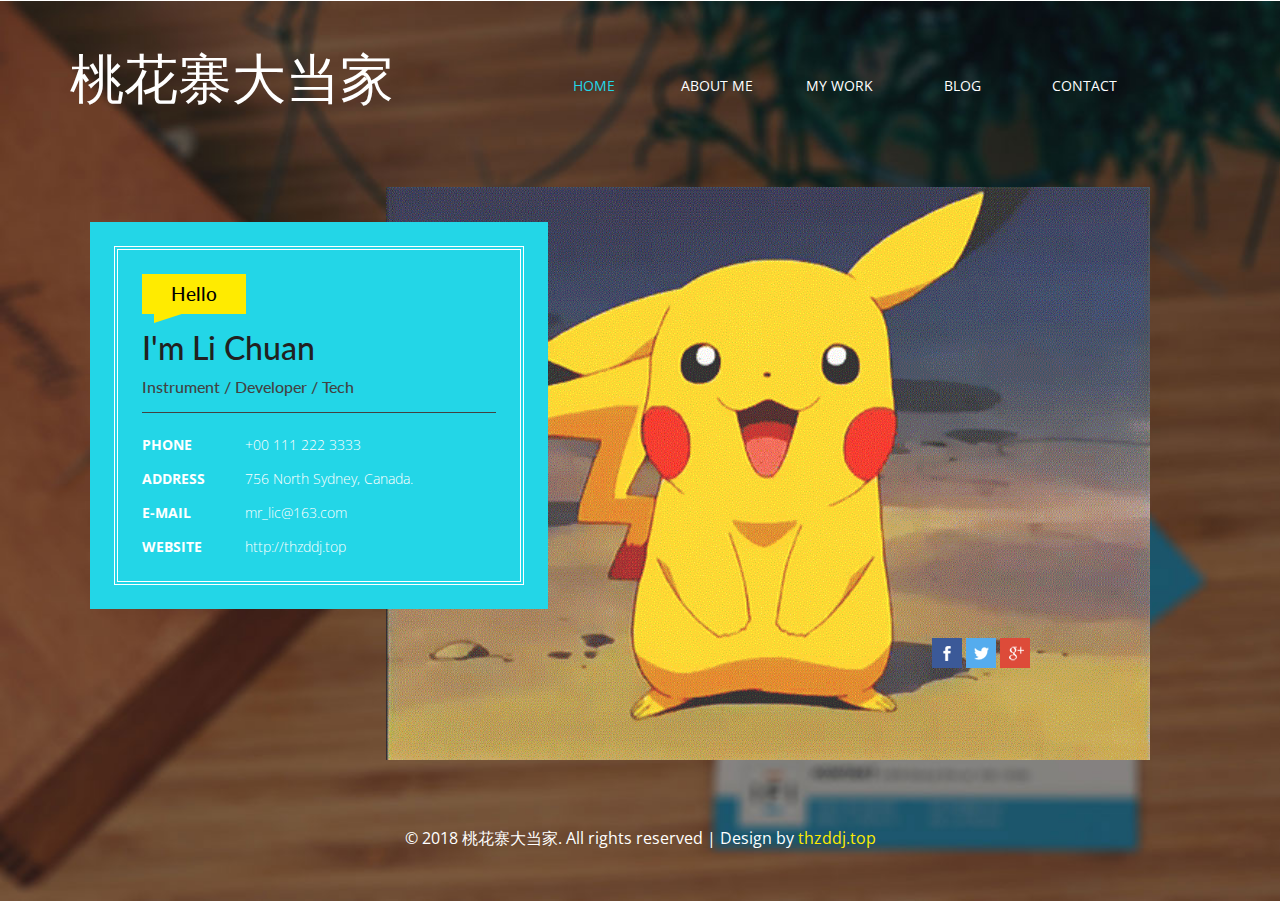
==== index.html @ bfb8bb34 "עÊÍ" ====
﻿<!--author: 李川-->
<!DOCTYPE html>
<html>
<head>
<title>桃花寨大当家</title>
<!-- for-mobile-apps -->
<meta name="viewport" content="width=device-width, initial-scale=1">
<meta http-equiv="Content-Type" content="text/html; charset=utf-8" />
<meta name="keywords" content="Modern CV Responsive web template, Bootstrap Web Templates, Flat Web Templates, Android Compatible web template, 
Smartphone Compatible web template, free webdesigns for Nokia, Samsung, LG, SonyEricsson, Motorola web design" />
<script type="application/x-javascript"> addEventListener("load", function() { setTimeout(hideURLbar, 0); }, false);
		function hideURLbar(){ window.scrollTo(0,1); } </script>
<!-- //for-mobile-apps -->
<link href="css/bootstrap.css" rel="stylesheet" type="text/css" media="all" />
<link href="css/style.css" rel="stylesheet" type="text/css" media="all" />
<link rel="stylesheet" href="css/swipebox.css">
<!-- js -->
<script type="text/javascript" src="js/jquery-2.1.4.min.js"></script>
<!-- //js -->
<link href='//fonts.googleapis.com/css?family=Lato:400,100,100italic,300,300italic,400italic,700,700italic,900,900italic' rel='stylesheet' type='text/css'>
<link href='//fonts.googleapis.com/css?family=Open+Sans:400,300,300italic,400italic,600,600italic,700,700italic,800,800italic' rel='stylesheet' type='text/css'>
</head>
	
<body>
	<div class="banner_body">
		<div class="container">
			<div class="w3ls_logo_nav">
				<div class="w3ls_logo_nav_right">
					<div class="sap_tabs">
						<div class="w3ls_logo_nav_left">
							<h1><a href="index.html">桃花寨大当家</a></h1>
						</div>
						<div id="horizontalTab" style="display: block; width: 100%; margin: 0px;">
							<div class="resp-tabs-container">
								
								<ul class="resp-tabs-list">
									<li class="resp-tab-item" aria-controls="tab_item-1" id="tab_item-1">Home</li>
									<li class="resp-tab-item" aria-controls="tab_item-2" id="tab_item-2">About Me</li>
									<li class="resp-tab-item" aria-controls="tab_item-3" id="tab_item-3">My Work</li>
									<li class="resp-tab-item" aria-controls="tab_item-4" id="tab_item-4">Blog</li>
									<li class="resp-tab-item" aria-controls="tab_item-5" id="tab_item-5">Contact</li>
								</ul>
								<div class="tab-1 resp-tab-content" aria-labelledby="tab_item-1">
				<!-- home -->					
									<div class="wthree_tab_content">
										<img src="images/thzddj.gif" alt=" " class="img-responsive" />
										<div class="wthree_tab_content_pos1">
											<ul>
												<li><a href="#" class="facebook"></a></li>
												<li><a href="#" class="twitter"></a></li>
												<li><a href="#" class="g"></a></li>
											</ul>
										</div>
										<div class="wthree_tab_content_pos">
											<div class="wthree_tab_content_pos_grid">
												<h2>Hello</h2>
												<h3>I'm Li Chuan</h3>
												<h6>Instrument / Developer / Tech</h6>
												<ul class="address">
													<li>
														<ul class="address-text">
															<li><b>PHONE </b></li>
															<li>+00 111 222 3333</li>
														</ul>
													</li>
													<li>
														<ul class="address-text">
															<li><b>ADDRESS </b></li>
															<li>756 North Sydney, Canada.</li>
														</ul>
													</li>
													<li>
														<ul class="address-text">
															<li><b>E-MAIL </b></li>
															<li><a href="mr_lic@163.com"> mr_lic@163.com</a></li>
														</ul>
													</li>
													<li>
														<ul class="address-text">
															<li><b>WEBSITE </b></li>
															<li><a href="http://thzddj.top">http://thzddj.top</a></li>
														</ul>
													</li>
												</ul>
											</div>
										</div>
									</div>
				<!-- //home -->
								</div>
								<div class="tab-2 resp-tab-content" aria-labelledby="tab_item-2">
				<!-- about -->
									<div class="agile_about">
										<div class="agile_about_pos">
											<img src="images/1.png" alt=" " class="img-responsive" />
										</div>
									</div>
									<div class="agileits_agile_about">
										<h3>About Me</h3>
										<div class="col-md-6 agileits_agile_about_left">
											<p>Sed ac libero mattis, accumsan lacus nec, eleifend 
												tortor. Etiam sodales consequat cursus. Quisque 
												venenatis mi at nulla pulvinar lobortis. Mauris 
												vulputate odio sed dolor suscipit, a sollicitudin 
												sapien auctor. Nam aliquam tellus nibh, molestie 
												dictum ipsum lobortis in.</p>
										</div>
										<div class="col-md-6 agileits_agile_about_right">
											<h4>Nam vestibulum odio eu erat pulvinar pulvinar. 
												Aliquam enim odio, scelerisque quis lacus.</h4>
										</div>
										<div class="clearfix"> </div>
										<div class="agileits_skills_grids">
											<div class="col-md-6 agileits_skills_grid">
												<div class="skills">
													<div class="skill1" style="width:80%"> </div>		
													<div class="bar">
														<p>HTML / CSS3 / SASS</p>
													</div>
												</div>
												<div class="skills skills1">
													<div class="skill3" style="width:75%"> </div>							
													<div class="bar">
														<p>Javascript</p>
													</div>
												</div>
												<div class="skills skills2">
													<div class="skill4" style="width:60%"> </div>							
													<div class="bar">
														<p>Wordpress</p>
													</div>
												</div>
												<div class="skills skills3">
													<div class="skill5" style="width:36%"> </div>							
													<div class="bar">
														<p>Php</p>
													</div>
												</div>
											</div>
											<div class="col-md-6 agileits_skills_grid">
												<div class="skills">
													<div class="skill1" style="width:80%"> </div>		
													<div class="bar">
														<p>photoshop</p>
													</div>
												</div>
												<div class="skills skills1">
													<div class="skill3" style="width:75%"> </div>							
													<div class="bar">
														<p>multitasking</p>
													</div>
												</div>
												<div class="skills skills2">
													<div class="skill4" style="width:60%"> </div>							
													<div class="bar">
														<p>creative</p>
													</div>
												</div>
												<div class="skills skills3">
													<div class="skill5" style="width:36%"> </div>							
													<div class="bar">
														<p>responsible</p>
													</div>
												</div>
											</div>
											<div class="clearfix"> </div>
										</div>
									</div>
				<!-- //about -->
								</div>
								<div class="tab-3 resp-tab-content" aria-labelledby="tab_item-3">
				<!-- work -->
									<div class="agile_about">
										<div class="agile_about_pos">
											<img src="images/1.png" alt=" " class="img-responsive" />
										</div>
									</div>
									<div class="agileits_agile_about">
										<h3>My Work</h3>
										<div class="agileits_agile_about_portfolio">
											<div class="col-md-4 agileits_agile_about_portfolio_left">
												<div class="w3_portfolio_grid view second-effect">
													<a href="images/2.jpg" class="swipebox" title="Lorem ipsum dolor sit amet, consectetur adipiscing elit. Duis maximus tortor diam, ac lobortis justo rutrum quis. Praesent non purus fermentum, eleifend velit non.">
														<img src="images/2.jpg" alt=" " class="img-responsive" />
														<div class="mask">
															<p>Modern CV</p>
														</div>
													</a>
												</div>
											</div>
											<div class="col-md-4 agileits_agile_about_portfolio_left">
												<div class="w3_portfolio_grid view second-effect">
													<a href="images/3.jpg" class="swipebox" title="Fusce malesuada sapien enim, eget molestie quam laoreet ut. Mauris aliquet nisl in enim malesuada suscipit.Praesent non purus fermentum, eleifend velit non.">
														<img src="images/3.jpg" alt=" " class="img-responsive" />
														<div class="mask">
															<p>Modern CV</p>
														</div>
													</a>
												</div>
											</div>
											<div class="col-md-4 agileits_agile_about_portfolio_left">
												<div class="w3_portfolio_grid view second-effect">
													<a href="images/4.jpg" class="swipebox" title=" Proin finibus molestie eros, non pretium magna venenatis non. Vivamus imperdiet eget ipsum quis malesuada. Integer viverra laoreet nisi.">
														<img src="images/4.jpg" alt=" " class="img-responsive" />
														<div class="mask">
															<p>Modern CV</p>
														</div>
													</a>
												</div>
											</div>
											<div class="clearfix"> </div>
										</div>
										<div class="agileits_agile_about_portfolio1">
											<div class="col-md-4 agileits_agile_about_portfolio_left">
												<div class="w3_portfolio_grid view second-effect">
													<a href="images/5.jpg" class="swipebox" title="Sed sagittis neque nec consectetur rhoncus. Sed luctus ut arcu quis tempus. Nullam fringilla eros ac porta sollicitudin. Ut a enim tempor.">
														<img src="images/5.jpg" alt=" " class="img-responsive" />
														<div class="mask">
															<p>Modern CV</p>
														</div>
													</a>
												</div>
											</div>
											<div class="col-md-4 agileits_agile_about_portfolio_left">
												<div class="w3_portfolio_grid view second-effect">
													<a href="images/6.jpg" class="swipebox" title="Suspendisse nisl turpis, gravida a nisl et, egestas lacinia ipsum. Suspendisse rhoncus erat non sem blandit, at condimentum enim bibendum porttitor mauris.">
														<img src="images/6.jpg" alt=" " class="img-responsive" />
														<div class="mask">
															<p>Modern CV</p>
														</div>
													</a>
												</div>
											</div>
											<div class="col-md-4 agileits_agile_about_portfolio_left">
												<div class="w3_portfolio_grid view second-effect">
													<a href="images/7.jpg" class="swipebox" title="Ut sit amet convallis ipsum. Nunc tempor quam ex, eget porta sem vehicula sit amet. In eget elit eu eros pharetra ultrices. Integer fringilla tortor id metus condimentum.">
														<img src="images/7.jpg" alt=" " class="img-responsive" />
														<div class="mask">
															<p>Modern CV</p>
														</div>
													</a>
												</div>
											</div>
											<div class="clearfix"> </div>
										</div>
										<!-- swipe box js -->
										<script src="js/jquery.swipebox.min.js"></script> 
											<script type="text/javascript">
												jQuery(function($) {
													$(".swipebox").swipebox();
												});
										</script>
										<!-- //swipe box js -->
									</div>
				<!-- //work -->
								</div>
								<div class="tab-4 resp-tab-content" aria-labelledby="tab_item-4">
				<!-- blog -->
									<div class="agile_about">
										<div class="agile_about_pos">
											<img src="images/1.png" alt=" " class="img-responsive" />
										</div>
									</div>
									<div class="agileits_agile_about">
										<h3>Blog</h3>
										<div class="agileits_agile_about_blog">
											<div class="col-md-6 agileits_agile_about_blog_left">
												<div class="agile_about_blog_left_grid">
													<a href="#" data-toggle="modal" data-target="#myModal"><img src="images/8.jpg" alt=" " class="img-responsive" /></a>
													<div class="agile_about_blog_left_grid_pos">
														<ul>
															<li>20</li>
															<li>July, 2016</li>
														</ul>
													</div>
												</div>
											</div>
											<div class="col-md-6 agileits_agile_about_blog_right">
												<div class="agile_about_blog_right_grid">
													<div class="agile_model">
														<a href="#" data-toggle="modal" data-target="#myModal">consequat sapien commodo</a>
													</div>
													<div class="agile_about_blog_right_grid_list">
														<ul>
															<li><span class="glyphicon glyphicon-user" aria-hidden="true"></span><a href="#">Admin</a></li>
															<li><span class="glyphicon glyphicon-envelope" aria-hidden="true"></span><a href="#">2 Comments</a></li>
														</ul>
													</div>
													<p>Pellentesque eleifend ultricies tellus,varius risus, id dignissim sapien velit id felis ac cursus eros mattis et.</p>
												</div>
											</div>
											<div class="clearfix"> </div>
										</div>
										<div class="agileits_agile_about_blog">
											<div class="col-md-6 agileits_agile_about_blog_left">
												<div class="agile_about_blog_left_grid">
													<a href="#" data-toggle="modal" data-target="#myModal"><img src="images/9.jpg" alt=" " class="img-responsive" /></a>
													<div class="agile_about_blog_left_grid_pos">
														<ul>
															<li>25</li>
															<li>July, 2016</li>
														</ul>
													</div>
												</div>
											</div>
											<div class="col-md-6 agileits_agile_about_blog_right">
												<div class="agile_about_blog_right_grid">
													<div class="agile_model">
														<a href="#" data-toggle="modal" data-target="#myModal">porta lobortis quam egestas</a>
													</div>
													<div class="agile_about_blog_right_grid_list">
														<ul>
															<li><span class="glyphicon glyphicon-user" aria-hidden="true"></span><a href="#">Admin</a></li>
															<li><span class="glyphicon glyphicon-envelope" aria-hidden="true"></span><a href="#">5 Comments</a></li>
														</ul>
													</div>
													<p>Pellentesque eleifend ultricies tellus,varius risus, id dignissim sapien velit id felis ac cursus eros mattis et.</p>
												</div>
											</div>
											<div class="clearfix"> </div>
										</div>
										<div class="modal video-modal fade" id="myModal" tabindex="-1" role="dialog" aria-labelledby="myModal">
											<div class="modal-dialog" role="document">
												<div class="modal-content">
													<div class="modal-header">
														Modern CV
														<button type="button" class="close" data-dismiss="modal" aria-label="Close"><span aria-hidden="true">&times;</span></button>						
													</div>
													<section>
														<div class="modal-body">
															<img src="images/8.jpg" alt=" " class="img-responsive" />
															<p>Ut enim ad minima veniam, quis nostrum 
																exercitationem ullam corporis suscipit laboriosam, 
																nisi ut aliquid ex ea commodi consequatur? Quis autem 
																vel eum iure reprehenderit qui in ea voluptate velit 
																esse quam nihil molestiae consequatur, vel illum qui 
																dolorem eum fugiat quo voluptas nulla pariatur.
																<i>" Quis autem vel eum iure reprehenderit qui in ea voluptate velit 
																	esse quam nihil molestiae consequatur.</i></p>
														</div>
													</section>
												</div>
											</div>
										</div>
									</div>
				<!-- //blog -->
								</div>
								<div class="tab-5 resp-tab-content" aria-labelledby="tab_item-5">
				<!-- contact -->
									<div class="agile_about">
										<div class="agile_about_pos">
											<img src="images/1.png" alt=" " class="img-responsive" />
										</div>
									</div>
									<div class="agileits_agile_about">
										<h3>Contact Me</h3>
										<div class="agileits_agile_about_mail">
											<form action="#" method="post">
												<div class="col-md-6 agileits_agile_about_mail_left">
													<input type="text" name="Name" placeholder="Name" required="">
													<input type="text" name="Subject" placeholder="Subject" required="">
												</div>
												<div class="col-md-6 agileits_agile_about_mail_left">
													<input type="email" name="Email" placeholder="Email" required="">
													<input type="text" name="Phone" placeholder="Phone" required="">
												</div>
												<div class="clearfix"> </div>
												<textarea name="Message" placeholder="Message..." required=""></textarea>
												<input type="submit" value="Submit">
											</form>
										</div>
									</div>
									<div class="w3agile_map">
										<iframe src="https://www.google.com/maps/embed?pb=!1m18!1m12!1m3!1d2564.958900464012!2d36.23097800000001!3d49.993379999999995!2m3!1f0!2f0!3f0!3m2!1i1024!2i768!4f13.1!3m3!1m2!1s0x4127a0f009ab9f07%3A0xa21e10f67fa29ce!2sGeorgia+Education+Center!5e0!3m2!1sen!2sin!4v1436943860334" style="border:0"></iframe>
										<div class="agileinfo_map_color">
											<div class="agileinfo_map_color_grid">
												<div class="col-md-4 agileinfo_map_color_grid_left">
													<h4><span class="glyphicon glyphicon-map-marker" aria-hidden="true"></span>Address</h4>
													<p>123 San Sebastian, Hill Towers 4567 New York City, USA.</p>
												</div>
												<div class="col-md-4 agileinfo_map_color_grid_left">
													<h4><span class="glyphicon glyphicon-envelope" aria-hidden="true"></span>Mail Me</h4>
													<p><a href="mailto:example@mail.com"> mail@example.com</a></p>
													<p><a href="mailto:example@mail.com"> mail@example1.com</a></p>
												</div>
												<div class="col-md-4 agileinfo_map_color_grid_left">
													<h4><span class="glyphicon glyphicon-earphone" aria-hidden="true"></span>Phone</h4>
													<p>+(018) 111 333 4444</p>
													<p>+(018) 111 333 4445</p>
												</div>
												<div class="clearfix"> </div>
											</div>
										</div>
									</div>
								</div>
			<!-- //contact -->
							</div>
						</div>
						
					</div>
					<script src="js/easyResponsiveTabs.js" type="text/javascript"></script>
						<script type="text/javascript">
							$(document).ready(function () {
								$('#horizontalTab').easyResponsiveTabs({
									type: 'default', //Types: default, vertical, accordion           
									width: 'auto', //auto or any width like 600px
									fit: true   // 100% fit in a container
								});
							});			
						</script>
				</div>
				<div class="clearfix"> </div>
			</div>
			<div class="agileits_copyright">
				<p>© 2018 桃花寨大当家. All rights reserved | Design by <a href="http://thzddj.top">thzddj.top</a></p>
			</div>
		</div>
	</div>
<!-- for bootstrap working -->
<script src="js/bootstrap.js"></script>
<!-- //for bootstrap working -->
</body>
</html>
---- css/style.css ----
/*--
Author: W3layouts
Author URL: http://w3layouts.com
License: Creative Commons Attribution 3.0 Unported
License URL: http://creativecommons.org/licenses/by/3.0/
--*/
html, body{
    font-size: 100%;
	font-family: 'Open Sans', sans-serif;
	background: url(../images/1.jpg) no-repeat 0px 0px;
    background-size: cover;
    -webkit-background-size: cover;
    -moz-background-size: cover;
    -o-background-size: cover;
    -ms-background-size: cover;
    background-attachment: fixed;
}
p{
	margin:0;
}
p,ul li,ol li{
	font-size:14px;
}
h1,h2,h3,h4,h5,h6{
	font-family: 'Lato', sans-serif;
	margin:0;
}
ul,label{
	margin:0;
	padding:0;
}
body a:hover{
	text-decoration:none;
}
input[type="submit"],ul.address li ul.address-text li a,.agile_about_blog_right_grid a,.agileits_copyright p a,.agileinfo_map_color_grid_left p a,.wthree_tab_content_pos1 ul li a{
	transition: .5s ease-in;
	-webkit-transition: .5s ease-in;
	-moz-transition: .5s ease-in;
	-o-transition: .5s ease-in;
	-ms-transition: .5s ease-in;
}
.banner_body{
	padding:3em 0 4em;
}
.w3ls_logo_nav_right {
    position: relative;
}
.w3ls_logo_nav_left h1 a{
	font-size:1.5em;
	color:#fff;
	text-decoration:none;
}
/*-- Tabs --*/

.sap_tabs {
	clear: both;
}

.tab_box {
	background: #fd926d;
	padding: 2em;
}

.top1 {
	margin-top: 2%;
}

.resp-tabs-list {
    list-style: none;
    text-align: center;
    position: absolute;
    width:65%;
    top: 0;
    right: 0;
}

.resp-tab-item {
    cursor: pointer;
    display: inline-block;
    margin: 0;
    outline: none;
    -webkit-transition: all 0.3s ease-out;
    -moz-transition: all 0.3s ease-out;
    -ms-transition: all 0.3s ease-out;
    -o-transition: all 0.3s ease-out;
    transition: all 0.3s ease-out;
    width: 16%;
    padding:2em 0 0;
    text-transform: uppercase;
    color: #fff;
    text-align: center;
}

.resp-tab-item li:last-child{
	border-right:none;
}

.resp-tab-active,.resp-tab-item:hover {
	text-shadow: none;
	color:#23D6E7;
}

.resp-tabs-container {
	clear: left;
}

h2.resp-accordion {
	cursor: pointer;
	padding: 5px;
	display: none;
}

.resp-tab-content {
	display: none;
	padding: 5em 0 0;
}

.resp-content-active, .resp-accordion-active {
	display: block;
}
/*-- //Tabs --*/
.wthree_tab_content img {
    margin-left:10em;
}
.wthree_tab_content{
	position:relative;
	width: 75%;
    margin: 0 auto;
}
.wthree_tab_content_pos1{
	position: absolute;
    bottom:15%;
    right:7%;
}
.wthree_tab_content_pos1 ul li{
	display:inline-block;
}
.wthree_tab_content_pos1 ul li a{
	width:30px;
	height:30px;
}
.wthree_tab_content_pos1 ul li a.facebook{
	background:url(../images/img-sp.png) no-repeat -75px -33px #3b5998;
	display:block;
}
.wthree_tab_content_pos1 ul li a.twitter{
	background:url(../images/img-sp.png) no-repeat 1px -33px #55acee;
	display:block;
}
.wthree_tab_content_pos1 ul li a.g{
	background:url(../images/img-sp.png) no-repeat -38px -34px #dd4b39;
	display:block;
}
.wthree_tab_content_pos1 ul li a.facebook:hover{
	background:url(../images/img-sp.png) no-repeat -75px -33px #2C4374;
	display:block;
}
.wthree_tab_content_pos1 ul li a.twitter:hover{
	background:url(../images/img-sp.png) no-repeat 1px -33px #3B93D7;
	display:block;
}
.wthree_tab_content_pos1 ul li a.g:hover{
	background:url(../images/img-sp.png) no-repeat -38px -34px #C23C2B;
	display:block;
}
.wthree_tab_content_pos{
	position: absolute;
    top: 6%;
    left:-22%;
    width: 60%;
    padding: 1.5em;
    background: #23D6E7;
}
.wthree_tab_content_pos_grid{
	padding: 1.5em;
    border: 4px double #fff;
}
.wthree_tab_content_pos_grid h2 {
    font-size: 1.2em;
    color: #000;
    background: #FFEB00;
    display: inline-block;
    padding: .5em 1.5em;
    position: relative;
}
.wthree_tab_content_pos_grid h2:before {
    width: 0;
    height: 0;
    position: absolute;
    content: '';
    bottom: -9px;
    left: 12px;
    border-style: solid;
    border-width:13px 40px 0 0px;
    border-color: #FFEB00 transparent transparent transparent;
}
.wthree_tab_content_pos_grid h3 {
    font-size:2em;
    color: #212121;
    margin: 0.5em 0 0;
}
.wthree_tab_content_pos_grid h6 {
    font-size: 1em;
    color: #424242;
    margin-top: 0.8em;
}
ul.address {
    margin-top: 1em;
    border-top: 1px solid #424242;
    padding-top: 0.5em;
}
ul.address li {
    display: block;
}
ul.address li ul.address-text li:nth-child(1) {
    width: 28%;
}
ul.address li ul.address-text li {
    display: inline-block;
    color: #fff;
    margin-top: 1em;
    font-weight: 100;
}
ul.address li ul.address-text li a {
    color: #fff;
    text-decoration: none;
}
ul.address li ul.address-text li a:hover{
    color: #212121;
}
.agileits_copyright{
	margin:4em 0 0;
	text-align:center;
}
.agileits_copyright p{
	color:#fff;
	line-height:1.8em;
	font-size:1em;
}
.agileits_copyright p a{
	text-decoration:none;
	color:#FFEB00;
}
.agileits_copyright p a:hover{
	color:#fff;
}
/*-- about --*/
.agile_about,.agileits_agile_about{
	padding:2em;
	background:#fff;
	width: 75%;
}
.agile_about{
	position:relative;
	margin: 3em auto 0;
}
.agileits_agile_about{
	margin: 0 auto;
}
.agile_about_pos{
	position: absolute;
    top: -110%;
    left:42%;
}
.agileits_agile_about h3{
	text-align:center;
	color:#212121;
	font-size:2em;
	position:relative;
	padding-bottom:.5em;
	margin-bottom:1.5em;
}
.agileits_agile_about h3:after{
	content: '';
    position: absolute;
    bottom: 0;
    left: 40%;
    border-bottom: 4px double #23D6E7;
    width: 20%;
}
.agileits_agile_about_left p{
	color:#999;
	line-height:2em;
}
.agileits_agile_about_right h4{
	font-size: 1em;
    color: #212121;
    position: relative;
    line-height: 2em;
    padding-left: 2.5em;
}
.agileits_agile_about_right h4:before{
	content: '';
    background: url(../images/img-sp.png) no-repeat -2px -1px;
    display: block;
    width: 25px;
    height: 25px;
    position: absolute;
    top: 0%;
    left: 0%;
}
.skills {
	width: 100%;
    margin: 1em 0 0;
    height: 20px;
    background: #EBEBEB;
}
.skills,.skills1,.skills2,.skills3,.skills4{
	position:relative;
}
.bar{
	position:absolute;
	top:0%;
	left:5%;
}
.bar p{ 
	color: #212121;
    font-size: 13px;
	text-transform:uppercase;
}
.skill1,.skill3,.skill4,.skill5 {
	height: 100%;
	display: block;
	background-color:#F1DE00;
}
.agileits_skills_grids{
	margin:1em 0 0;
}
/*-- blog --*/
.agile_about_blog_left_grid{
	position:relative;
}
.agile_about_blog_left_grid_pos{
	position:absolute;
	top:5%;
	right:5%;
	width:100px;
	height:100px;
	background:#23D6E7;
}
.agile_about_blog_left_grid_pos ul li{
	display: block;
    font-size: 14px;
    color: #fff;
    text-align: center;
    padding: .7em 0 0;
}
.agile_about_blog_left_grid_pos ul li:first-child{
	font-size: 1.3em;
    border-bottom: 1px solid #fff;
    padding: .5em 0;
    font-weight: bold;
}
.modal-header {
    font-size: 2em;
    text-align: center;
    color: #212121;
    padding: 20px;
}
.modal-header .close {
    margin-top: -2px;
    width: 25px;
    height: 25px;
    border-radius: 25px;
    background:#23D6E7;
    color: #fff;
    opacity: 1;
	outline:none;
}
.modal-body p {
    margin: 2em 1em 1em;
    line-height: 2em;
    color: #999;
}
.modal-body p i{
	color:#212121;
	display:block;
	margin:1em 0 0;
}
.agile_model a{
	font-size:1.3em;
	color:#212121;
	text-transform:capitalize;
	text-decoration:none;
}
.agile_model a:focus{
	outline:none;
}
.agile_model a:hover{
	color:#23D6E7;
}
.agile_about_blog_right_grid_list ul{
	padding:1em 0;
}
.agile_about_blog_right_grid_list ul li{
	color:#999;
	margin-right:1.5em;
	display:inline-block;
}
.agile_about_blog_right_grid_list ul li span{
	padding-right:1em;
	color:#23D6E7;
}
.agile_about_blog_right_grid_list ul li a{
	color:#999;
	text-decoration:none;
}
.agile_about_blog_right_grid_list ul li a:hover{
	color:#23D6E7;
}
.agile_about_blog_right_grid p{
	color:#999;
	line-height:2em;
}
.agile_model {
    margin: 3em 0 0;
}
.agileits_agile_about_blog:nth-child(3){
	margin:2em 0 0;
}
/*-- portfolio --*/
.agileits_agile_about_portfolio1 {
    margin: 2em 0 0;
}
.view {
    float: none;
    overflow: hidden;
    position: relative;
    text-align: center;
}
.view .mask, .view .content {
   position: absolute;
   overflow: hidden;
   top: 0;
   left: 0;
}
.view img {
   display: block;
   position: relative;
}
/* SECOND EFFECTS */

.second-effect .mask {
   opacity: 0;
   overflow:visible;
   border:0px solid rgba(0,0,0,0.7);
   -moz-box-sizing:border-box;
   -webkit-box-sizing:border-box;
   box-sizing:border-box;
   -o-box-sizing:border-box;
   -ms-box-sizing:border-box;
   -webkit-transition: all 0.4s ease-in-out;
   -moz-transition: all 0.4s ease-in-out;
   -o-transition: all 0.4s ease-in-out;
   -ms-transition: all 0.4s ease-in-out;
   transition: all 0.4s ease-in-out;
   text-align:center;
   width:100%;
   height:100%;
}
.second-effect:hover .mask {
	opacity: 1;
    border:50px solid rgba(35, 214, 231, 0.64);
    background: rgba(0, 0, 0, 0.45);
}
.second-effect .mask p {
    font-size:1em;
    color: #fff;
    text-transform: capitalize;
    padding: 1em 0 0;
	display: inline-block;
}
/*-- contact --*/
.agileits_agile_about_mail input[type="text"],.agileits_agile_about_mail input[type="email"],.agileits_agile_about_mail textarea{
	outline: none;
    background: #FCFCFC;
    border:1px solid #DDDDDD;
    padding: 10px;
    font-size: 14px;
    color: #999;
    width: 100%;
}
.agileits_agile_about_mail textarea{
	min-height: 200px;
    margin: 1em 0 1em 1.1em;
    width: 95.9% !important;
}
.agileits_agile_about_mail input[type="submit"]{
	outline: none;
    background:#23D6E7;
    border:none;
    padding: 10px 0;
    font-size: 14px;
    color: #fff;
    width: 30%;
	text-transform:uppercase;
	margin-left:1.1em;
}
.agileits_agile_about_mail input[type="submit"]:hover{
	background:#FFEB00;
	color:#212121;
}
.agileits_agile_about_mail input[type="email"],.agileits_agile_about_mail input[type="text"]:nth-child(1){
	margin-bottom:1em;
}
.w3agile_map{
	position:relative;
	text-align: center;
}
.agileinfo_map_color{
	position: absolute;
    top: 0%;
    left:12.5%;
    background:rgba(34, 34, 34, 0.67);
}
.w3agile_map iframe, .agileinfo_map_color {
    width: 75%;
    min-height:200px;
}
.agileinfo_map_color_grid_left h4{
	font-weight:600;
	color:#fff;
	font-size:1.2em;
	padding-bottom:.5em;
	position:relative;
	margin-bottom:1em;
}
.agileinfo_map_color_grid_left h4 span{
	padding-right:1em;
	color:#23D6E7;
}
.agileinfo_map_color_grid_left h4:after{
	content: '';
    background: #fff;
    height: 2px;
    width: 23%;
    position: absolute;
    bottom: 0%;
    left: 19%;
}
.agileinfo_map_color_grid_left p{
	color:#fff;
	line-height:2em;
}
.agileinfo_map_color_grid {
    padding: 3em 3em 0;
    text-align: center;
}
.agileinfo_map_color_grid_left p a{
	color:#fff;
	text-decoration:none;
}
.agileinfo_map_color_grid_left p a:hover{
	color:#23D6E7;
}
/*-----start-responsive-design------*/
@media (max-width:1366px){
	.wthree_tab_content {
		width: 67%;
	}
	.wthree_tab_content_pos1 {
		right: -5%;
	}
	.agile_about_pos {
		left: 43%;
	}
}
@media (max-width:1280px){
	.wthree_tab_content img {
		margin-left: 8em;
	}
	.wthree_tab_content_pos1 {
		right: -1%;
	}
}
@media (max-width:1080px){
	.wthree_tab_content_pos {
		top: 4%;
		width: 73%;
		padding: 1em;
	}
	.agile_about, .agileits_agile_about,.w3agile_map iframe, .agileinfo_map_color {
		width: 80%;
	}
	.w3ls_logo_nav_left h1 a {
		font-size: 1.3em;
	}
	.wthree_tab_content_pos_grid h3 {
		font-size: 1.8em;
	}
	.wthree_tab_content_pos1 {
		right: -10%;
	}
	.second-effect:hover .mask {
		border: 42px solid rgba(35, 214, 231, 0.64);
	}
	.agile_model {
		margin: 1.5em 0 0;
	}
	.agileits_agile_about h3 {
		font-size: 1.8em;
	}
	.agileinfo_map_color {
		left: 10%;
	}
	.agileinfo_map_color_grid_left h4:after {
		left: 17%;
	}
	.agileinfo_map_color_grid_left {
		padding: 0;
	}
}
@media (max-width:1024px){
	.agile_about_pos {
		left: 44%;
		width: 100px;
		top: -79%;
	}
	.agile_about, .agileits_agile_about {
		padding: 1.8em;
	}
}
@media (max-width: 991px){
	.w3ls_logo_nav_left h1 a {
		font-size: 1.2em;
	}
	.resp-tab-item {
		width: 19%;
		padding: 1.5em 0 0;
	}
	.wthree_tab_content_pos_grid h2 {
		font-size: 1em;
	}
	.wthree_tab_content_pos_grid h3 {
		font-size: 1.5em;
	}
	.wthree_tab_content_pos_grid {
		padding: 1em;
	}
	.wthree_tab_content_pos {
		top: -5%;
	}
	.wthree_tab_content_pos1 {
		right: -20%;
	}
	.agileits_copyright p {
		font-size: 14px;
	}
	.agileits_agile_about h3 {
		font-size: 1.6em;
		margin-bottom: 1.2em;
	}
	.agileits_agile_about h3:after {
		left: 35%;
		width: 30%;
	}
	.agileits_agile_about_right {
		margin: 2em 0 1em;
	}
	.agileits_agile_about_portfolio_left {
		float: left;
		width: 33.33%;
	}
	.agile_about, .agileits_agile_about, .w3agile_map iframe, .agileinfo_map_color {
		width: 90%;
	}
	.second-effect:hover .mask {
		border: 30px solid rgba(35, 214, 231, 0.64);
	}
	.agileits_agile_about_mail_left:nth-child(2) {
		margin: 1em 0 0;
	}
	.agileinfo_map_color_grid_left {
		float: left;
		width: 33.33%;
	}
	.agileinfo_map_color_grid_left p {
		font-size: 13px;
	}
	.agileinfo_map_color {
		left: 5%;	
	}
}
@media (max-width: 800px){
	.resp-tab-content {
		padding: 3em 0 0;
	}
}
@media (max-width: 768px){
	.wthree_tab_content img {
		margin-left: 6.5em;
	}
	.resp-tab-content {
		padding: 4em 0 0;
	}
	.wthree_tab_content_pos1 {
		right:-16%;
	}
}
@media (max-width: 736px){
	.w3ls_logo_nav_left h1 a {
		font-size: 1.1em;
	}
	.resp-tab-item {
		width: 19%;
		padding: 1.3em 0 0;
	}
	.second-effect:hover .mask {
		border: 27px solid rgba(35, 214, 231, 0.64);
	}
	.agileinfo_map_color_grid {
		padding: 3em 2em 0;
	}
	.agile_about, .agileits_agile_about, .w3agile_map iframe, .agileinfo_map_color {
		width: 91%;
	}
	.agileinfo_map_color {
		left: 4.5%;
	}
}
@media (max-width: 667px){
	.wthree_tab_content img {
		margin-left: 0;
	}
	.wthree_tab_content_pos1 {
		right: 4%;
	}
	.wthree_tab_content_pos {
		top: auto;
		left: 0%;
		width: 100%;
	}
	.wthree_tab_content {
		width: 80%;
		padding-bottom: 21em;
	}
	.resp-tab-content {
		padding: 3em 0 0;
	}
	.second-effect:hover .mask {
		border: 21px solid rgba(35, 214, 231, 0.64);
	}
}
@media (max-width: 640px){
	.w3ls_logo_nav_left h1 a {
		font-size: 1em;
	}
	.resp-tab-item {
		font-size: 13px;
	}
	.wthree_tab_content_pos_grid {
		padding: 1.5em;
	}
	.wthree_tab_content {
		padding-bottom: 22em;
	}
	.agileits_copyright {
		margin: 3em 0 0;
	}
	.agileits_agile_about_portfolio_left {
		float: none;
		width: 75%;
		margin: 0 auto;
	}
	.agileits_agile_about_portfolio_left:nth-child(2) {
		margin: 1em auto;
	}
	.agileits_agile_about_portfolio1 {
		margin: 1em 0 0;
	}
	.second-effect:hover .mask {
		border: 86px solid rgba(35, 214, 231, 0.64);
	}
	.agileinfo_map_color {
		left: 4.6%;
	}
	.agileinfo_map_color_grid {
		padding: 2.5em 1em 0;
	}
	.agileits_agile_about_mail input[type="submit"] {
		width: 45%;
	}
}
@media (max-width: 600px){
	.resp-tab-item {
		padding: 1.1em 0 0;
	}
	.banner_body {
		padding: 3em 0;
	}
	.agile_about_pos {
		left: 41%;
	}
	.second-effect:hover .mask {
		border: 77px solid rgba(35, 214, 231, 0.64);
	}
	.agileits_agile_about h3 {
		font-size: 1.5em;
	}
	.agile_model a {
		font-size: 1.2em;
	}
	.modal-header {
		font-size: 1.7em;
		padding: 15px;
	}
	.agileinfo_map_color {
		left: 4.5%;
	}
}
@media (max-width: 568px){
	.w3ls_logo_nav_left {
		text-align: center;
	}
	.resp-tabs-list {
		width: 100%;
		position: inherit;
		padding: 1em 0 0;
	}
	.banner_body {
		padding: 2em 0;
	}
	.resp-tab-content {
		padding: 3em 0 0;
	}
	.agileits_copyright {
		margin: 2em 0 0;
	}
	.agileits_agile_about {
		padding: 1.5em;
	}
	.resp-tab-item {
		padding: 0;
	}
	.second-effect:hover .mask {
		border: 72px solid rgba(35, 214, 231, 0.64);
	}
	.agileinfo_map_color {
		left: 4.4%;
	}
}
@media (max-width: 480px){
	.wthree_tab_content_pos_grid h3 {
		font-size: 1.3em;
	}
	.wthree_tab_content {
		width: 90%;
		padding-bottom: 21.5em;
	}
	.agileits_agile_about_left,.agileits_agile_about_right,.agileits_skills_grid{
		padding: 0;
	}
	.agileits_agile_about_portfolio_left {
		width: 93%;
	}
	.agileinfo_map_color_grid_left {
		float: none;
		width: 100%;
	}
	.agileinfo_map_color_grid_left:nth-child(2) {
		margin: 2em 0;
	}
	.agileinfo_map_color_grid {
		padding: 2em 1em 0;
	}
	.w3agile_map iframe, .agileinfo_map_color {
		min-height: 410px;
	}
	.agileinfo_map_color_grid_left h4:after {
		left: 29%;
		width: 15%;
	}
}
@media (max-width: 414px){
	.wthree_tab_content_pos_grid h6 {
		font-size: 14px;
	}
	.agile_about_pos {
		left: 38%;
	}
	.second-effect:hover .mask {
		border: 63px solid rgba(35, 214, 231, 0.64);
	}
	.agile_model a {
		font-size: 1.1em;
	}
	.agileits_agile_about_blog_left,.agileits_agile_about_blog_right,.agileits_agile_about_mail_left{
		padding: 0;
	}
	.agile_about, .agileits_agile_about, .w3agile_map iframe, .agileinfo_map_color {
		width: 100%;
	}
	.agileits_agile_about_mail textarea {
		margin: 1em 0 1em;
		width: 100% !important;
	}
	.agileits_agile_about_mail input[type="submit"] {
		width: 100%;
		margin: 0;
	}
	.agileinfo_map_color {
		left: 0;
	}
	.w3agile_map iframe, .agileinfo_map_color {
		min-height: 430px;
	}
}
@media (max-width: 384px){
	.resp-tab-item {
		width: 100%;
		display: block;
		padding: .5em 0;
	}
	.resp-tab-active, .resp-tab-item:hover {
		text-shadow: none;
		color: #fff;
		background: #23D6E7;
	}
	.resp-tab-content {
		padding: 1em 0 0;
	}
	.wthree_tab_content {
		width: 100%;
		padding-bottom: 21.2em;
	}
	.wthree_tab_content_pos_grid h3 {
		font-size: 1.2em;
	}
	.agile_about {
		padding: 1.5em;
	}
	.agile_about_pos {
		width: 90px;
	}
	.agileits_agile_about h3:after {
		left: 30%;
		width: 40%;
	}
	.agileits_agile_about_portfolio_left {
		width: 100%;
	}
}
@media (max-width: 375px){
	.wthree_tab_content {
		padding-bottom: 23.2em;
	}
	.second-effect:hover .mask {
		border: 58px solid rgba(35, 214, 231, 0.64);
	}
	.modal-body p {
		margin: 2em 0em 1em;
	}
}
@media (max-width:320px){
	.wthree_tab_content_pos_grid {
		padding: 1em;
	}
	.wthree_tab_content_pos_grid h2 {
		font-size: 14px;
	}
	.wthree_tab_content_pos_grid h3 {
		font-size:1.1em;
	}
	.wthree_tab_content_pos_grid h6,.agile_about_blog_left_grid_pos ul li,.agileits_agile_about_mail input[type="text"], .agileits_agile_about_mail input[type="email"], .agileits_agile_about_mail textarea {
		font-size: 13px;
	}
	.agile_model a,.agileinfo_map_color_grid_left h4 {
		font-size: 1em;
	}
	.agileinfo_map_color_grid_left h4:after {
		left: 27%;
	}
	.w3agile_map iframe, .agileinfo_map_color {
		min-height: 400px;
	}
	.agileits_agile_about_blog:nth-child(3) {
		margin: 1em 0 0;
	}
	.agile_about_blog_right_grid_list ul {
		padding: .5em 0;
	}
	p, ul li, ol li {
		font-size: 13px;
	}
	ul.address li ul.address-text li {
		font-size: 11px;
	}
	.wthree_tab_content {
		padding-bottom: 18em;
	}
	.agileits_copyright p {
		font-size: 13px;
	}
	.agileits_copyright {
		margin: 1.5em 0 0;
	}
	.agileits_agile_about h3 {
		font-size: 1.4em;
		margin-bottom: 1em;
	}
	.agileits_agile_about h3:after {
		left: 22%;
		width: 55%;
	}
	.agileits_agile_about_right h4 {
		font-size: 14px;
	}
	.agileits_skills_grids {
		margin: 0;
	}
	.agileits_agile_about_right {
		margin:1.5em 0 0.5em;
	}
	.bar {
		top: 13%;
	}
	.bar p {
		font-size: 12px;
	}
	.agileits_agile_about_portfolio_left {
		padding: 0;
	}
	.second-effect:hover .mask {
		border: 50px solid rgba(35, 214, 231, 0.64);
	}
	.agileits_agile_about_portfolio_left:nth-child(2) {
		margin: 1em auto;
	}
	.agileits_agile_about_portfolio1 {
		margin: 1em 0 0;
	}
	.agile_about_blog_left_grid_pos {
		width: 80px;
		height: 80px;
	}
	.agile_about_blog_left_grid_pos ul li:first-child {
		font-size: 1.1em;
	}
	.modal-header {
		font-size: 1.4em;
	}
	.agileits_agile_about {
		padding: 1em;
	}
	.w3ls_logo_nav_left h1 a {
		font-size: .9em;
	}
}
---- css/swipebox.css ----
/*! Swipebox v1.2.8 | Constantin Saguin csag.co | MIT License | github.com/brutaldesign/swipebox */
html.swipebox-html.swipebox-touch {
  overflow: hidden !important;
}

#swipebox-overlay img {
  border: none !important;
}

#swipebox-overlay {
  width: 100%;
  height: 100%;
  position: fixed;
  top: 0;
  left: 0;
  z-index: 99999 !important;
  overflow: hidden;
  -webkit-user-select: none;
  -moz-user-select: none;
  -ms-user-select: none;
  user-select: none;
}

#swipebox-container {
  position: relative;
  width: 100%;
  height: 100%;
}

#swipebox-slider {
  -webkit-transition: -webkit-transform 0.4s ease;
  transition: transform 0.4s ease;
  height: 100%;
  left: 0;
  top: 0;
  width: 100%;
  white-space: nowrap;
  position: absolute;
  display: none;
  cursor: pointer;
}
#swipebox-slider .slide {
  height: 100%;
  width: 100%;
  line-height: 1px;
  text-align: center;
  display: inline-block;
}
#swipebox-slider .slide:before {
  content: "";
  display: inline-block;
  height: 43%;
  width: 1px;
  margin-right: -1px;
}
#swipebox-slider .slide img, #swipebox-slider .slide .swipebox-video-container {
  display: inline-block;
  max-height: 100%;
  max-width: 100%;
  margin: 0;
  padding: 0;
  width: auto;
  height: auto;
  vertical-align: middle;
}
#swipebox-slider .slide .swipebox-video-container {
  background: none;
  max-width: 1140px;
  max-height: 100%;
  width: 100%;
  padding: 5%;
  -webkit-box-sizing: border-box;
  box-sizing: border-box;
  -moz-box-sizing: border-box;
}
#swipebox-slider .slide .swipebox-video-container .swipebox-video {
  width: 100%;
  height: 0;
  padding-bottom: 56.25%;
  overflow: hidden;
  position: relative;
}
#swipebox-slider .slide .swipebox-video-container .swipebox-video iframe {
  width: 100% !important;
  height: 100% !important;
  position: absolute;
  top: 0;
  left: 0;
}
#swipebox-slider .slide-loading {
  background: url(../images/loader.gif) no-repeat center center;
}

#swipebox-bottom-bar,
#swipebox-top-bar {
  -webkit-transition: 0.5s all;
  transition: 0.5s all;
  -moz-transition: 0.5s all;
  position: absolute;
  left: 0;
  z-index: 999;
  height: 50px;
  width: 100%;
}

#swipebox-bottom-bar {
  bottom: -50px;
}
#swipebox-bottom-bar.visible-bars {
  -webkit-transform: translate3d(0, -50px, 0);
  transform: translate3d(0, -50px, 0);
  -moz-transform: translate3d(0, -50px, 0);
  -o-transform: translate3d(0, -50px, 0);
  -ms-transform: translate3d(0, -50px, 0);
}

#swipebox-top-bar {
    bottom: 22%;
}
#swipebox-title {
    display: block;
    width: 45%;
    text-align: center;
    margin: 0 auto !important;
}

#swipebox-prev,
#swipebox-next,
#swipebox-close {
  background-image: url(../images/icons.png)!important;
  background-repeat: no-repeat;
  border: none !important;
  text-decoration: none !important;
  cursor: pointer;
  width: 50px;
  height: 50px;
  top: 0;
}

#swipebox-arrows {
  display: block;
  margin: 0 auto;
  width: 100%;
  height: 50px;
}

#swipebox-prev {
  background-position: -32px 13px;
  float: left;
}

#swipebox-next {
  background-position: -78px 13px;
  float: right;
}

#swipebox-close {
	right: 50px;
	top: 12px;
	position: absolute;
	z-index: 9999;
	background-position: 15px 12px;
}
.swipebox-no-close-button #swipebox-close {
  display: none;
}

#swipebox-prev.disabled,
#swipebox-next.disabled {
  opacity: 0.3;
}

.swipebox-no-touch #swipebox-overlay.rightSpring #swipebox-slider {
  -webkit-animation: rightSpring 0.3s;
  animation: rightSpring 0.3s;
  -moz-animation: rightSpring 0.3s;
}
.swipebox-no-touch #swipebox-overlay.leftSpring #swipebox-slider {
  -webkit-animation: leftSpring 0.3s;
  animation: leftSpring 0.3s;
  -moz-animation: leftSpring 0.3s;
}

.swipebox-touch #swipebox-container:before, .swipebox-touch #swipebox-container:after {
  -webkit-backface-visibility: hidden;
  backface-visibility: hidden;
  -webkit-transition: all .3s ease;
  transition: all .3s ease;
  -moz-transition: all .3s ease;
  content: ' ';
  position: absolute;
  z-index: 999;
  top: 0;
  height: 100%;
  width: 20px;
  opacity: 0;
}
.swipebox-touch #swipebox-container:before {
  left: 0;
  -webkit-box-shadow: inset 10px 0px 10px -8px #656565;
  box-shadow: inset 10px 0px 10px -8px #656565;
  -moz-box-shadow: inset 10px 0px 10px -8px #656565;
}
.swipebox-touch #swipebox-container:after {
  right: 0;
  -webkit-box-shadow: inset -10px 0px 10px -8px #656565;
  box-shadow: inset -10px 0px 10px -8px #656565;
  -moz-box-shadow: inset -10px 0px 10px -8px #656565;
}
.swipebox-touch #swipebox-overlay.leftSpringTouch #swipebox-container:before {
  opacity: 1;
}
.swipebox-touch #swipebox-overlay.rightSpringTouch #swipebox-container:after {
  opacity: 1;
}

@-webkit-keyframes rightSpring {
  0% {
    left: 0;
  }

  50% {
    left: -30px;
  }

  100% {
    left: 0;
  }
}

@keyframes rightSpring {
  0% {
    left: 0;
  }

  50% {
    left: -30px;
  }

  100% {
    left: 0;
  }
}
@-webkit-keyframes leftSpring {
  0% {
    left: 0;
  }

  50% {
    left: 30px;
  }

  100% {
    left: 0;
  }
}
@keyframes leftSpring {
  0% {
    left: 0;
  }

  50% {
    left: 30px;
  }

  100% {
    left: 0;
  }
}
@media screen and (min-width: 800px) {
  #swipebox-close {
    right: 50px;
	top: 12px;
  }

  #swipebox-arrows {
    width: 80%;
    max-width: 800px;
  }
}
/* Skin 
--------------------------*/
#swipebox-overlay {
  background: #0d0d0d;
}

#swipebox-bottom-bar,
#swipebox-top-bar {
  opacity: 1;
}

#swipebox-top-bar {
  color: white !important;
  font-size: 15px;
  line-height: 30px;
  font-family: Helvetica, Arial, sans-serif;
}
@media(max-width:1366px){
#swipebox-top-bar {
    bottom: 20%;
}
}
@media(max-width:1080px){
#swipebox-title {
    width: 61%;
    line-height: 1.8em;
    margin: 1em auto 0 !important;
}
#swipebox-top-bar {
   top: 74%;
}
}
@media (max-width: 800px){
	#swipebox-title {
		width: 75%;
	}
}
@media(max-width:768px){
#swipebox-title {
    width: 75%;
}
#swipebox-arrows {
    width: 83%;
}
}
@media(max-width:640px){
#swipebox-title {
    width: 82%;
    font-size: .9em;
}
#swipebox-arrows {
    width: 80%;
}
#swipebox-slider .slide img {
    width: 80%;
}
}
@media(max-width:480px){
#swipebox-title {
    width: 85%;
    font-size: .8em;
}
#swipebox-top-bar {
    bottom: 19%;
}
#swipebox-close {
    right: 30px;
}
}
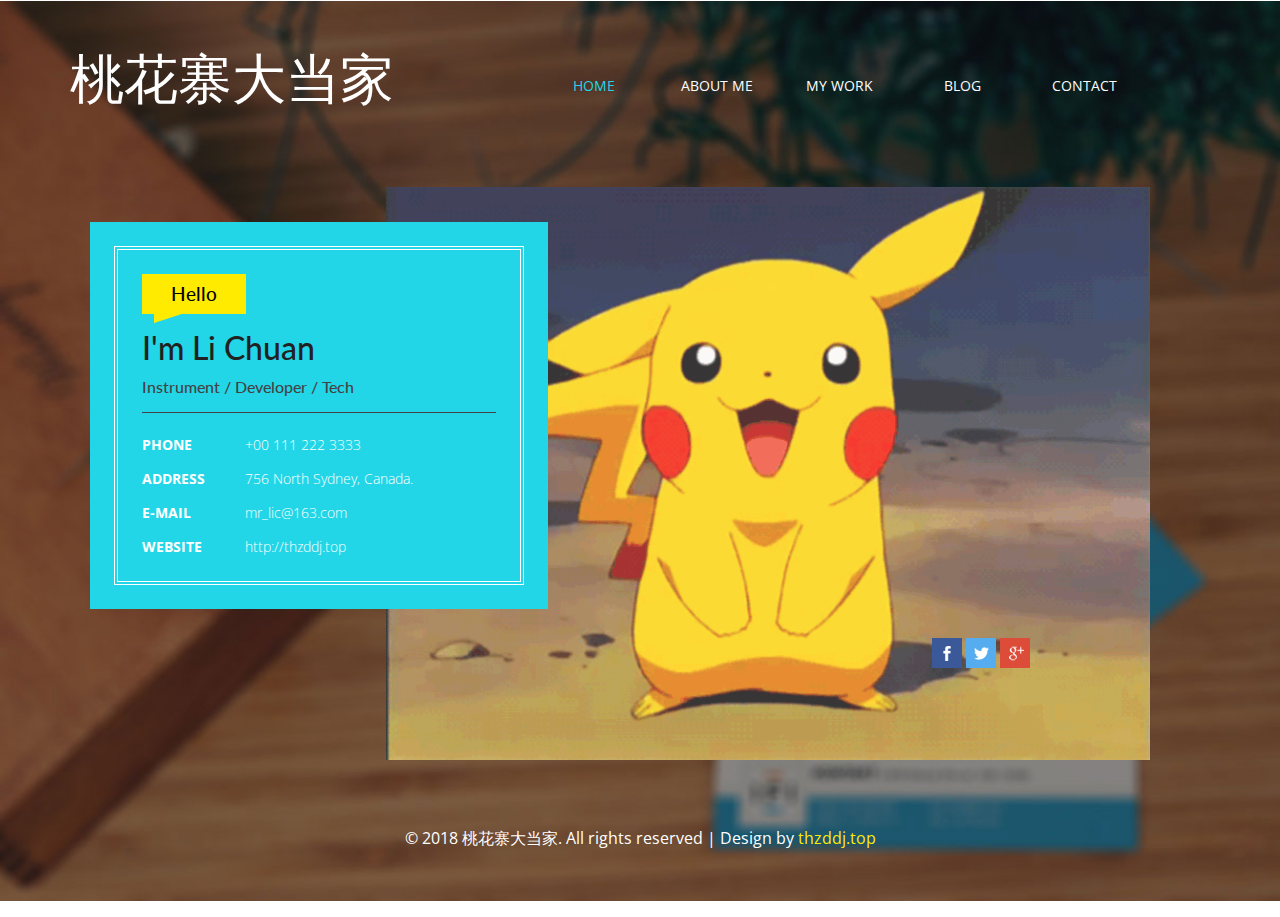
==== commit fb52b1b2: "עÊÍ" ====
--- a/index.html
+++ b/index.html
@@ -379,8 +379,8 @@
 												</div>
 												<div class="col-md-4 agileinfo_map_color_grid_left">
 													<h4><span class="glyphicon glyphicon-envelope" aria-hidden="true"></span>Mail Me</h4>
-													<p><a href="mailto:example@mail.com"> mail@example.com</a></p>
-													<p><a href="mailto:example@mail.com"> mail@example1.com</a></p>
+													<p><a href="mailto:mr_lic@163.com"> mr_lic@163.com</a></p>
+													<p><a href="mailto:mr_lic@163.com"> mr_lic@163.com</a></p>
 												</div>
 												<div class="col-md-4 agileinfo_map_color_grid_left">
 													<h4><span class="glyphicon glyphicon-earphone" aria-hidden="true"></span>Phone</h4>
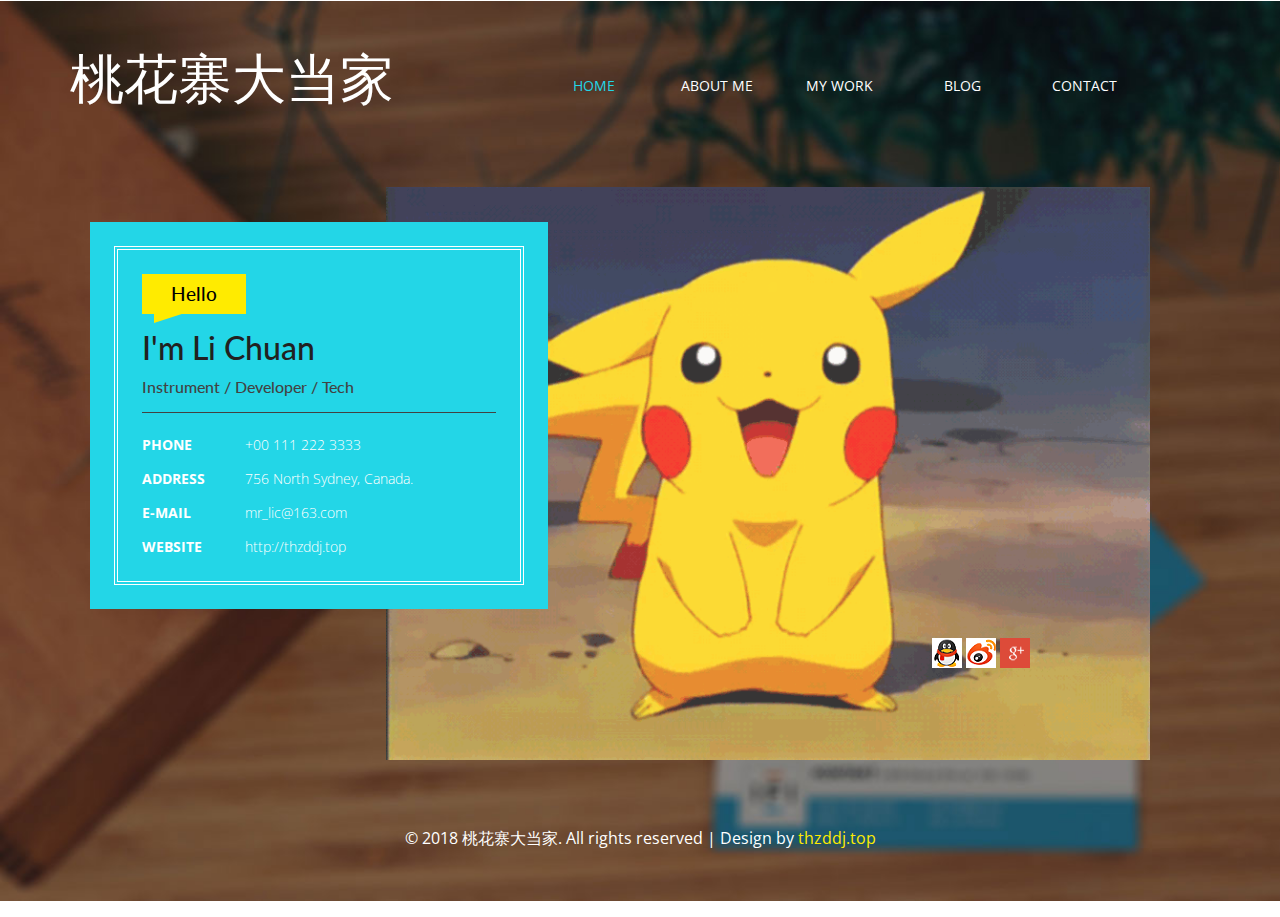
==== commit eb259515: "עÊÍ" ====
--- a/index.html
+++ b/index.html
@@ -46,8 +46,8 @@
 										<img src="images/thzddj.gif" alt=" " class="img-responsive" />
 										<div class="wthree_tab_content_pos1">
 											<ul>
-												<li><a href="#" class="facebook"></a></li>
-												<li><a href="#" class="twitter"></a></li>
+												<li><a href="https://im.qq.com" class="facebook"></a></li>
+												<li><a href="https://weibo.com/u/2826772514/home?wvr=5&lf=reg" class="twitter"></a></li>
 												<li><a href="#" class="g"></a></li>
 											</ul>
 										</div>
--- a/css/style.css
+++ b/css/style.css
@@ -140,11 +140,11 @@
 	height:30px;
 }
 .wthree_tab_content_pos1 ul li a.facebook{
-	background:url(../images/img-sp.png) no-repeat -75px -33px #3b5998;
+	background:url(../images/icon-x.png) no-repeat -9px -52px #3b5998;
 	display:block;
 }
 .wthree_tab_content_pos1 ul li a.twitter{
-	background:url(../images/img-sp.png) no-repeat 1px -33px #55acee;
+	background:url(../images/icon-x.png) no-repeat -56px -5px #55acee;
 	display:block;
 }
 .wthree_tab_content_pos1 ul li a.g{
@@ -152,11 +152,11 @@
 	display:block;
 }
 .wthree_tab_content_pos1 ul li a.facebook:hover{
-	background:url(../images/img-sp.png) no-repeat -75px -33px #2C4374;
+	background:url(../images/icon-x.png) no-repeat -9px -52px #2C4374;
 	display:block;
 }
 .wthree_tab_content_pos1 ul li a.twitter:hover{
-	background:url(../images/img-sp.png) no-repeat 1px -33px #3B93D7;
+	background:url(../images/icon-x.png) no-repeat -56px -5px #3B93D7;
 	display:block;
 }
 .wthree_tab_content_pos1 ul li a.g:hover{
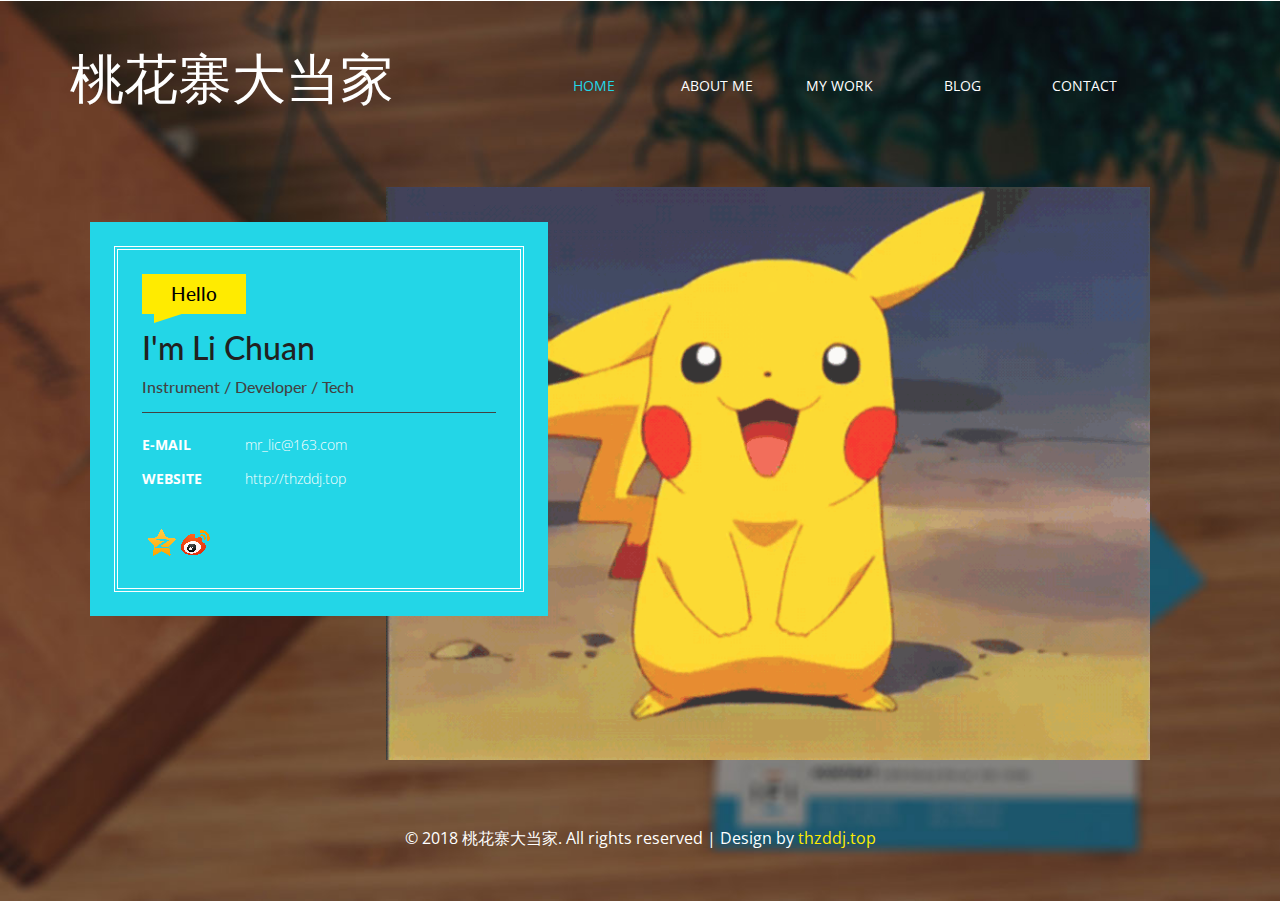
==== commit b4061768: "עÊÍ" ====
--- a/index.html
+++ b/index.html
@@ -44,19 +44,22 @@
 				<!-- home -->					
 									<div class="wthree_tab_content">
 										<img src="images/thzddj.gif" alt=" " class="img-responsive" />
-										<div class="wthree_tab_content_pos1">
+										<!--
+                                        <div class="wthree_tab_content_pos1">
 											<ul>
-												<li><a href="https://im.qq.com" class="facebook"></a></li>
-												<li><a href="https://weibo.com/u/2826772514/home?wvr=5&lf=reg" class="twitter"></a></li>
+												<li><a href="https://im.qq.com" target="_blank" class="facebook"></a></li>
+												<li><a href="https://weibo.com/u/2826772514" target="_blank" class="twitter"></a></li>
 												<li><a href="#" class="g"></a></li>
 											</ul>
 										</div>
+                                        -->
 										<div class="wthree_tab_content_pos">
 											<div class="wthree_tab_content_pos_grid">
 												<h2>Hello</h2>
 												<h3>I'm Li Chuan</h3>
 												<h6>Instrument / Developer / Tech</h6>
 												<ul class="address">
+                                                    <!--
 													<li>
 														<ul class="address-text">
 															<li><b>PHONE </b></li>
@@ -69,20 +72,31 @@
 															<li>756 North Sydney, Canada.</li>
 														</ul>
 													</li>
+                                                    -->
 													<li>
 														<ul class="address-text">
 															<li><b>E-MAIL </b></li>
-															<li><a href="mr_lic@163.com"> mr_lic@163.com</a></li>
+															<li><a href="https://mail.163.com" target="_blank"> mr_lic@163.com</a></li>
 														</ul>
 													</li>
 													<li>
 														<ul class="address-text">
 															<li><b>WEBSITE </b></li>
-															<li><a href="http://thzddj.top">http://thzddj.top</a></li>
+															<li><a href="index.html">http://thzddj.top</a></li>
 														</ul>
 													</li>
 												</ul>
-											</div>
+                                                <hr style="border:none;background-color:#000;"/>
+                                                <div class="wthree_tab_content_pos1">
+                                                   <ul>
+                                                    <li><a href="https://user.qzone.qq.com/1649830439" target="_blank" class="facebook"></a></li>
+                                                    <li><a href="https://weibo.com/u/2826772514" target="_blank" class="twitter"></a></li>
+                                                       <!--
+                                                    <li><a href="#" class="g"></a></li>
+                                                        -->
+                                                   </ul>
+                                               </div>
+                                            </div>
 										</div>
 									</div>
 				<!-- //home -->
--- a/css/style.css
+++ b/css/style.css
@@ -128,9 +128,9 @@
     margin: 0 auto;
 }
 .wthree_tab_content_pos1{
-	position: absolute;
+	position: relative;
     bottom:15%;
-    right:7%;
+    margin: 0 auto;
 }
 .wthree_tab_content_pos1 ul li{
 	display:inline-block;
@@ -140,27 +140,27 @@
 	height:30px;
 }
 .wthree_tab_content_pos1 ul li a.facebook{
-	background:url(../images/icon-x.png) no-repeat -9px -52px #3b5998;
+	background:url(../images/icon_144x96.png) no-repeat -103px -5px;
 	display:block;
 }
 .wthree_tab_content_pos1 ul li a.twitter{
-	background:url(../images/icon-x.png) no-repeat -56px -5px #55acee;
+	background:url(../images/icon_144x96.png) no-repeat -56px -5px;
 	display:block;
 }
 .wthree_tab_content_pos1 ul li a.g{
-	background:url(../images/img-sp.png) no-repeat -38px -34px #dd4b39;
+	background:url(../images/github-icon_25x25.png) no-repeat ;
 	display:block;
 }
 .wthree_tab_content_pos1 ul li a.facebook:hover{
-	background:url(../images/icon-x.png) no-repeat -9px -52px #2C4374;
+	background:url(../images/icon_144x96.png) no-repeat -103px -5px;
 	display:block;
 }
 .wthree_tab_content_pos1 ul li a.twitter:hover{
-	background:url(../images/icon-x.png) no-repeat -56px -5px #3B93D7;
+	background:url(../images/icon_144x96.png) no-repeat -56px -5px;
 	display:block;
 }
 .wthree_tab_content_pos1 ul li a.g:hover{
-	background:url(../images/img-sp.png) no-repeat -38px -34px #C23C2B;
+	background:url(../images/github-icon_25x25.png) no-repeat ;
 	display:block;
 }
 .wthree_tab_content_pos{
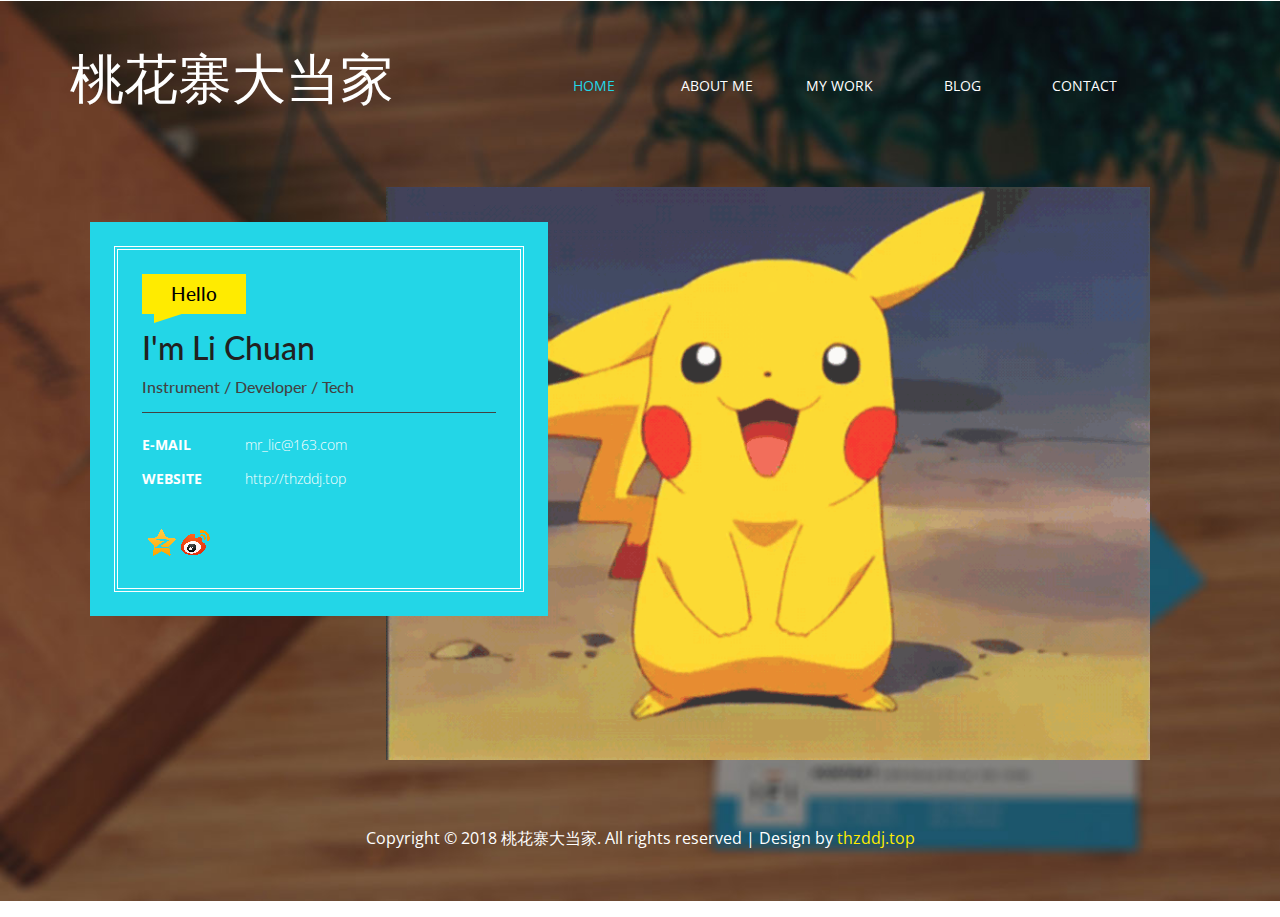
==== commit e73285f3: "עÊÍ" ====
--- a/index.html
+++ b/index.html
@@ -425,7 +425,7 @@
 				<div class="clearfix"> </div>
 			</div>
 			<div class="agileits_copyright">
-				<p>© 2018 桃花寨大当家. All rights reserved | Design by <a href="http://thzddj.top">thzddj.top</a></p>
+				<p>Copyright © 2018 桃花寨大当家. All rights reserved | Design by <a href="http://thzddj.top">thzddj.top</a></p>
 			</div>
 		</div>
 	</div>
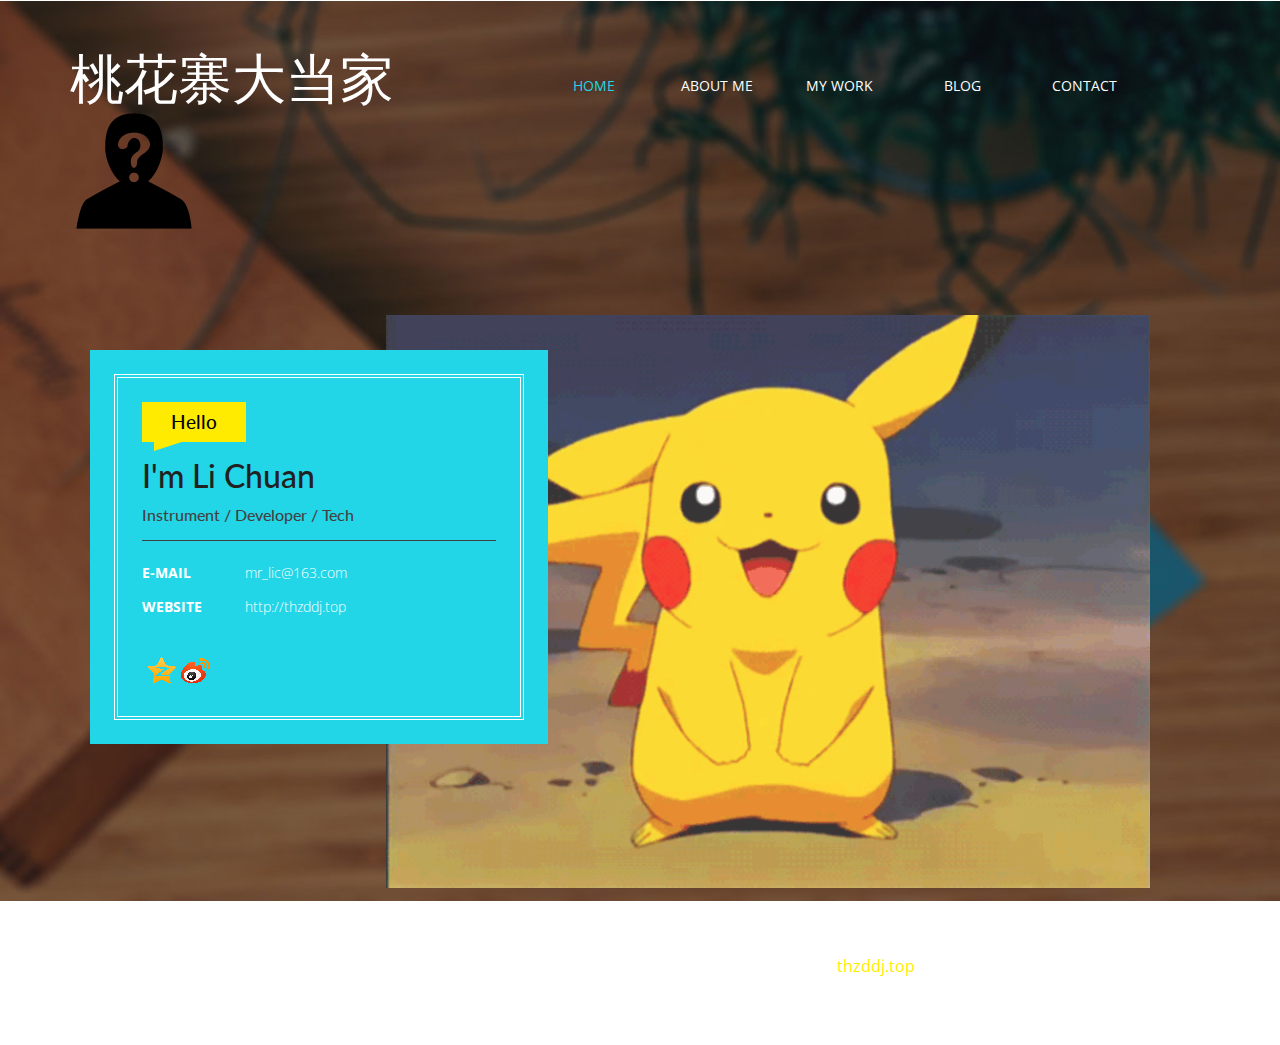
==== commit 7e469f8c: "עÊÍ" ====
--- a/index.html
+++ b/index.html
@@ -30,6 +30,11 @@
 						<div class="w3ls_logo_nav_left">
 							<h1><a href="index.html">桃花寨大当家</a></h1>
 						</div>
+                        <div class="">
+                            <a href="html/login.html">
+                                <img src="images/guest.png">
+                            </a>
+                        </div>
 						<div id="horizontalTab" style="display: block; width: 100%; margin: 0px;">
 							<div class="resp-tabs-container">
 								
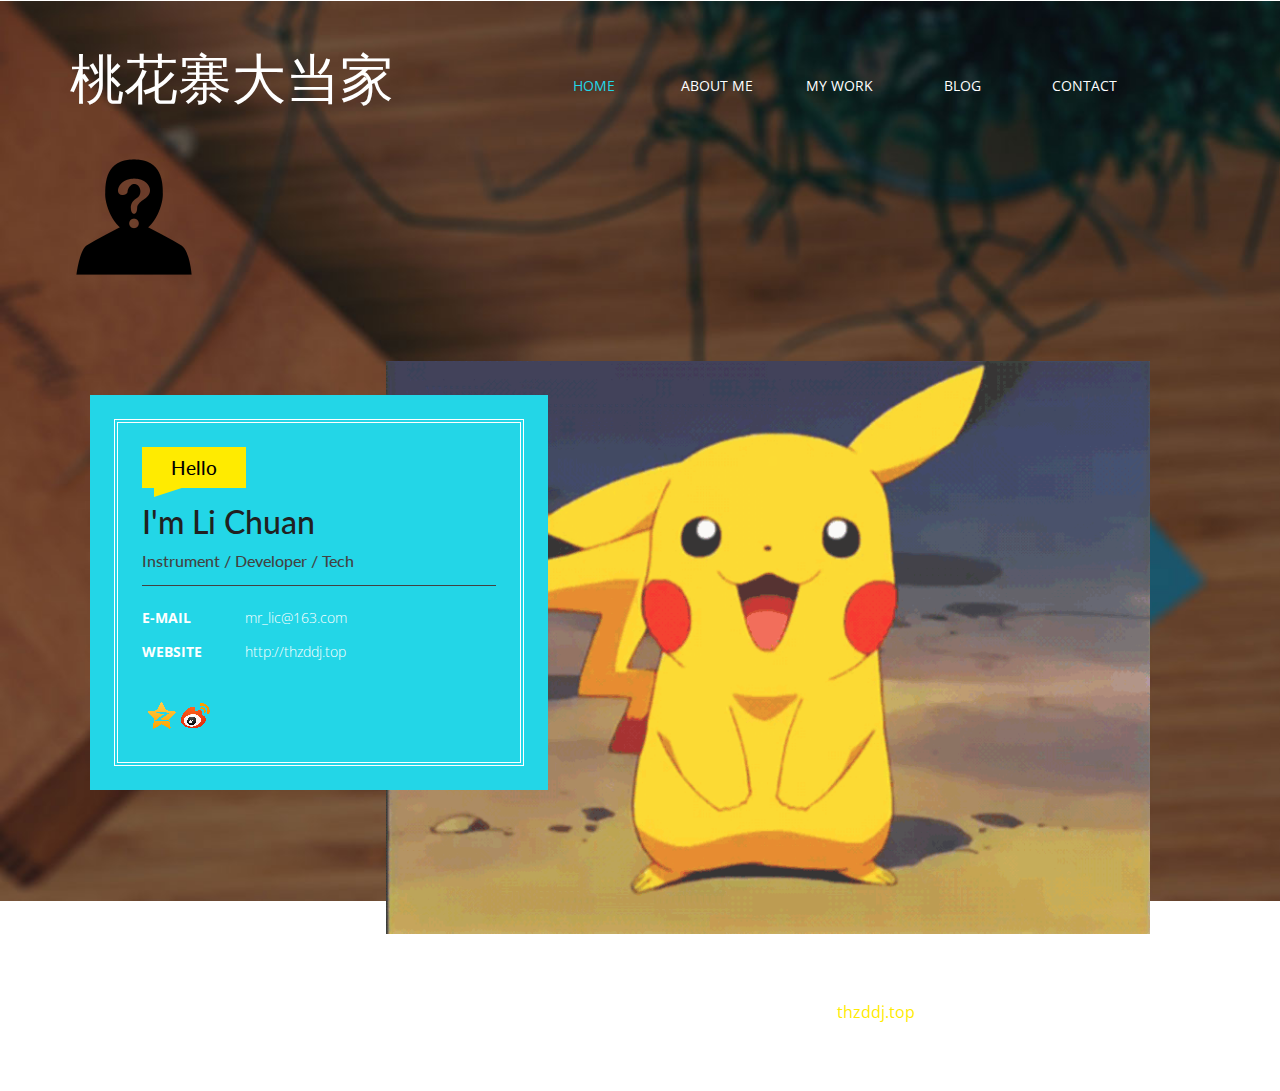
==== commit 78169788: "עÊÍ" ====
--- a/index.html
+++ b/index.html
@@ -29,12 +29,13 @@
 					<div class="sap_tabs">
 						<div class="w3ls_logo_nav_left">
 							<h1><a href="index.html">桃花寨大当家</a></h1>
+                            <br>
+                            <br>
+                            <a href="html/login.html">
+                                <img src="images/guest.png" style="margin:0 auto">
+                            </a>
 						</div>
-                        <div class="">
-                            <a href="html/login.html">
-                                <img src="images/guest.png">
-                            </a>
-                        </div>
+
 						<div id="horizontalTab" style="display: block; width: 100%; margin: 0px;">
 							<div class="resp-tabs-container">
 								
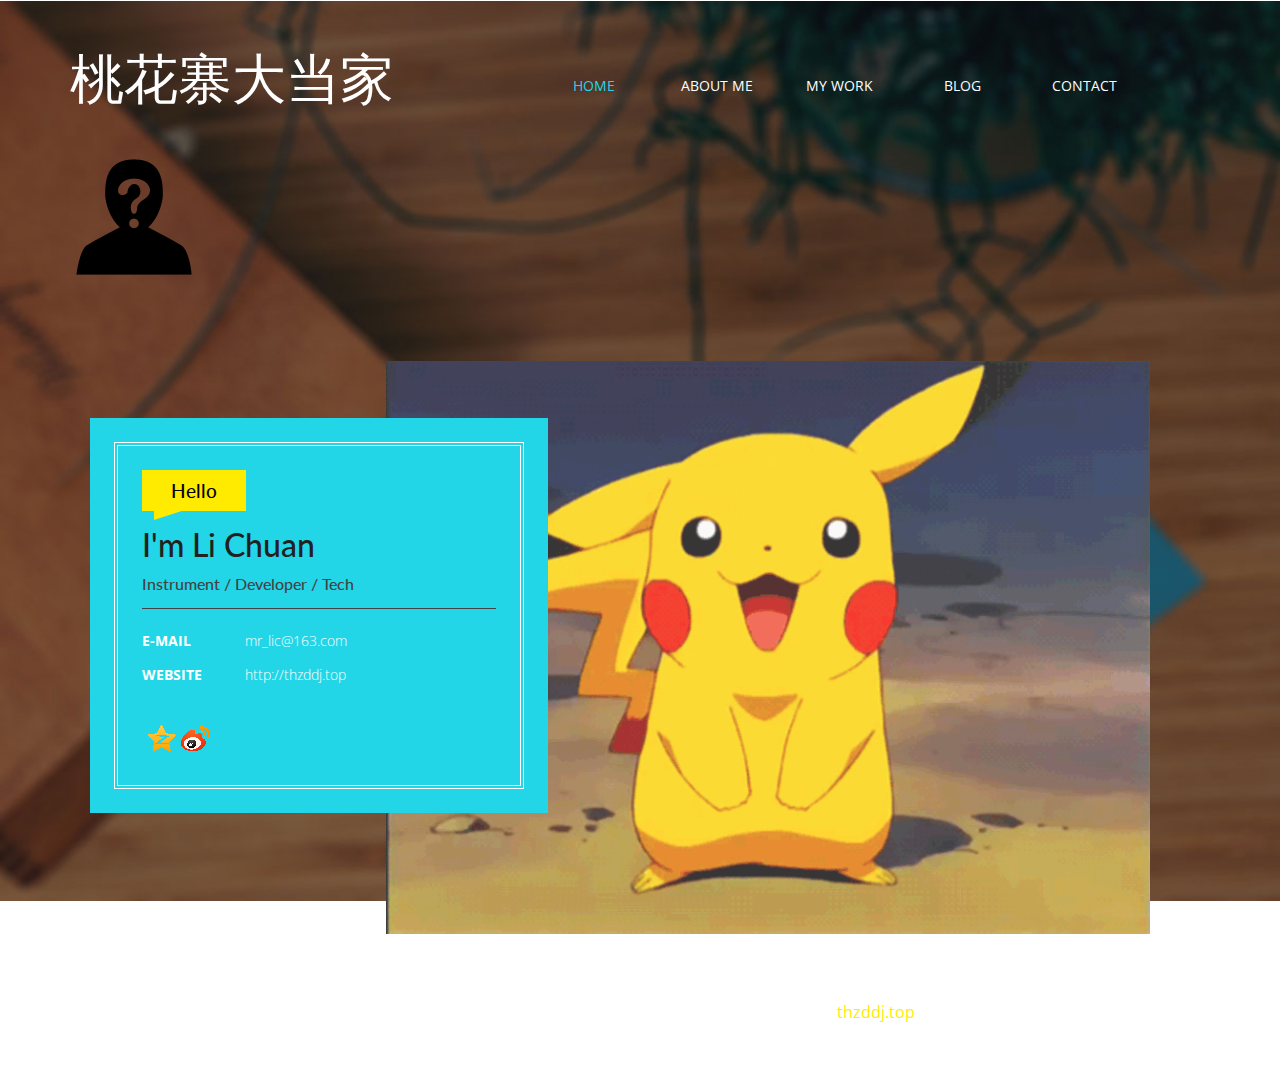
==== commit d73532c6: "עÊÍ" ====
--- a/index.html
+++ b/index.html
@@ -35,10 +35,8 @@
                                 <img src="images/guest.png" style="margin:0 auto">
                             </a>
 						</div>
-
 						<div id="horizontalTab" style="display: block; width: 100%; margin: 0px;">
-							<div class="resp-tabs-container">
-								
+							<div class="resp-tabs-container">							
 								<ul class="resp-tabs-list">
 									<li class="resp-tab-item" aria-controls="tab_item-1" id="tab_item-1">Home</li>
 									<li class="resp-tab-item" aria-controls="tab_item-2" id="tab_item-2">About Me</li>
--- a/css/style.css
+++ b/css/style.css
@@ -165,7 +165,7 @@
 }
 .wthree_tab_content_pos{
 	position: absolute;
-    top: 6%;
+    top: 10%;
     left:-22%;
     width: 60%;
     padding: 1.5em;
